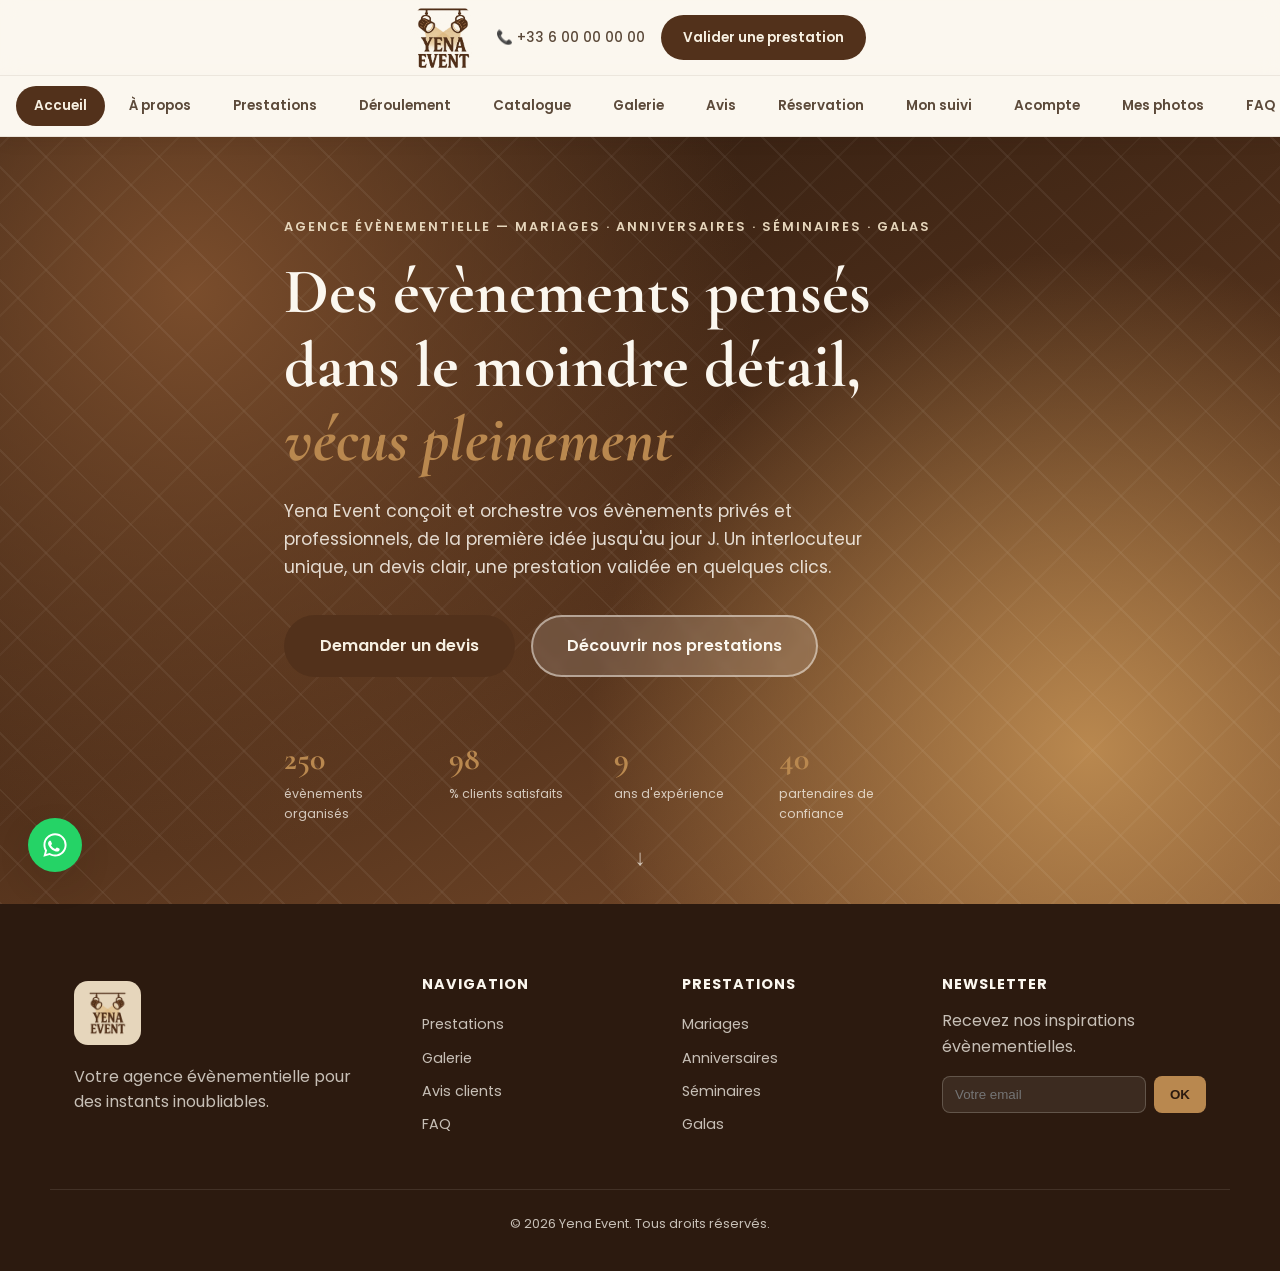
==== index.html @ 44b1258b "Met à jour le texte de présentation "À propos" avec le pitch Photobooth de Yena Remplace l'ancien te" ====
<!DOCTYPE html>
<html lang="fr">
<head>
<meta charset="UTF-8">
<meta name="viewport" content="width=device-width, initial-scale=1.0">
<title>Yena Event — Agence évènementielle</title>
<meta name="description" content="Yena Event, votre agence évènementielle pour mariages, anniversaires, baptêmes, séminaires et galas. Demandez votre devis et validez votre prestation en ligne.">
<link rel="preconnect" href="https://fonts.googleapis.com">
<link rel="preconnect" href="https://fonts.gstatic.com" crossorigin>
<link href="https://fonts.googleapis.com/css2?family=Cormorant+Garamond:wght@500;600;700&family=Poppins:wght@300;400;500;600;700&display=swap" rel="stylesheet">
<link rel="stylesheet" href="css/style.css">
<link rel="icon" type="image/png" href="assets/favicon.png">
<link rel="apple-touch-icon" href="assets/apple-touch-icon.png">
</head>
<body>

<div class="scroll-progress" id="scrollProgress" aria-hidden="true"></div>
<div id="toast" class="toast" role="status" aria-live="polite"></div>

<header class="site-header" id="siteHeader">
  <div class="container header-inner">
    <a href="#accueil" class="logo">
      <img src="assets/logo-block.png" alt="Yena Event" class="logo-block-img" width="357" height="400">
    </a>
    <div class="header-actions">
      <a href="tel:+33600000000" class="header-phone">📞 +33 6 00 00 00 00</a>
      <a href="#reservation" class="btn btn-primary">Valider une prestation</a>
    </div>
  </div>
</header>

<nav class="tab-bar" id="tabBar" role="tablist" aria-label="Sections du site">
  <button type="button" class="tab-btn active" data-tab="accueil" role="tab" aria-selected="true">Accueil</button>
  <button type="button" class="tab-btn" data-tab="apropos" role="tab" aria-selected="false">À propos</button>
  <button type="button" class="tab-btn" data-tab="prestations" role="tab" aria-selected="false">Prestations</button>
  <button type="button" class="tab-btn" data-tab="process" role="tab" aria-selected="false">Déroulement</button>
  <button type="button" class="tab-btn" data-tab="catalogue" role="tab" aria-selected="false">Catalogue</button>
  <button type="button" class="tab-btn" data-tab="galerie" role="tab" aria-selected="false">Galerie</button>
  <button type="button" class="tab-btn" data-tab="avis" role="tab" aria-selected="false">Avis</button>
  <button type="button" class="tab-btn" data-tab="reservation" role="tab" aria-selected="false">Réservation</button>
  <button type="button" class="tab-btn" data-tab="suivi" role="tab" aria-selected="false">Mon suivi</button>
  <button type="button" class="tab-btn" data-tab="acompte" role="tab" aria-selected="false">Acompte</button>
  <button type="button" class="tab-btn" data-tab="photos" role="tab" aria-selected="false">Mes photos</button>
  <button type="button" class="tab-btn" data-tab="faq" role="tab" aria-selected="false">FAQ</button>
  <button type="button" class="tab-btn" data-tab="contact" role="tab" aria-selected="false">Contact</button>
</nav>

<main>

  <!-- HERO -->
  <section id="accueil" class="hero tab-panel">
    <div class="hero-bg" aria-hidden="true"></div>
    <div class="container hero-inner">
      <p class="reveal eyebrow">Agence évènementielle — Mariages · Anniversaires · Séminaires · Galas</p>
      <h1 class="reveal">Des évènements pensés dans le moindre détail, <em>vécus pleinement</em></h1>
      <p class="reveal hero-sub">Yena Event conçoit et orchestre vos évènements privés et professionnels, de la première idée jusqu'au jour J. Un interlocuteur unique, un devis clair, une prestation validée en quelques clics.</p>
      <div class="reveal hero-cta">
        <a href="#reservation" class="btn btn-primary btn-lg">Demander un devis</a>
        <a href="#prestations" class="btn btn-ghost btn-lg">Découvrir nos prestations</a>
      </div>
      <div class="reveal hero-stats" id="heroStats">
        <div class="stat"><span class="stat-num" data-target="250">0</span><span class="stat-label">évènements organisés</span></div>
        <div class="stat"><span class="stat-num" data-target="98">0</span><span class="stat-label">% clients satisfaits</span></div>
        <div class="stat"><span class="stat-num" data-target="9">0</span><span class="stat-label">ans d'expérience</span></div>
        <div class="stat"><span class="stat-num" data-target="40">0</span><span class="stat-label">partenaires de confiance</span></div>
      </div>
    </div>
    <a href="#apropos" class="scroll-cue" aria-label="Défiler">↓</a>
  </section>

  <!-- APROPOS -->
  <section id="apropos" class="section tab-panel" hidden>
    <div class="container about-grid">
      <div class="about-visual reveal">
        <div class="about-frame">
          <div class="about-swatch"></div>
          <div class="about-badge">
            <strong>9 ans</strong>
            <span>au service de vos évènements</span>
          </div>
        </div>
      </div>
      <div class="about-content reveal">
        <p class="eyebrow">Qui sommes-nous</p>
        <h2>Donnez vie à vos plus beaux souvenirs !</h2>
        <p>Chez Yena Event, nous transformons chaque moment en souvenir inoubliable grâce à notre photobooth moderne, élégant et simple d'utilisation. Que ce soit pour un mariage, un anniversaire, une soirée d'entreprise ou tout autre événement, nous vous offrons une expérience unique qui ravira vos invités.</p>
        <p>Avec nos designs personnalisés, nos impressions de haute qualité et notre service clé en main (livraison, installation et désinstallation), vous profitez pleinement de votre événement sans vous soucier de rien. Immortalisez chaque sourire et créez une ambiance chaleureuse et festive avec Yena Event.</p>
        <p class="about-tagline">L'animation qui fait la différence !</p>
        <ul class="check-list">
          <li>Photobooth moderne, élégant et simple d'utilisation</li>
          <li>Designs personnalisés et impressions de haute qualité</li>
          <li>Service clé en main : livraison, installation et désinstallation</li>
          <li>Une ambiance chaleureuse et festive, sans rien à gérer</li>
        </ul>
        <a href="#contact" class="btn btn-outline">Nous contacter</a>
      </div>
    </div>
  </section>

  <!-- PRESTATIONS -->
  <section id="prestations" class="section section-alt tab-panel" hidden>
    <div class="container">
      <div class="section-head reveal">
        <p class="eyebrow">Nos prestations</p>
        <h2>Une expertise pour chaque occasion</h2>
        <p class="section-sub">Sélectionnez une prestation pour l'ajouter directement à votre demande de réservation.</p>
      </div>
      <div class="services-grid" id="servicesGrid">
        <!-- injected by JS -->
      </div>
    </div>
  </section>

  <!-- PROCESS -->
  <section id="process" class="section tab-panel" hidden>
    <div class="container">
      <div class="section-head reveal">
        <p class="eyebrow">Comment ça marche</p>
        <h2>De votre demande à votre évènement, en 4 étapes</h2>
      </div>
      <div class="process-grid">
        <div class="process-step reveal">
          <span class="process-num">01</span>
          <h3>Vous nous contactez</h3>
          <p>Remplissez le formulaire de réservation en ligne avec vos envies, votre date et votre budget.</p>
        </div>
        <div class="process-step reveal">
          <span class="process-num">02</span>
          <h3>Devis personnalisé</h3>
          <p>Notre équipe revient vers vous sous 48h avec une proposition détaillée et adaptée.</p>
        </div>
        <div class="process-step reveal">
          <span class="process-num">03</span>
          <h3>Vous validez la prestation</h3>
          <p>Confirmation en ligne, acompte et planning établis ensemble, en toute transparence.</p>
        </div>
        <div class="process-step reveal">
          <span class="process-num">04</span>
          <h3>Le jour J</h3>
          <p>Nous coordonnons chaque détail sur place pour que vous profitiez pleinement de l'instant.</p>
        </div>
      </div>
    </div>
  </section>

  <!-- CATALOGUE -->
  <!--
    ⚠️ CONTENU EXEMPLE : les formules et leurs inclusions ci-dessous sont
    des placeholders. Adaptez les titres et le contenu de chaque formule
    aux vraies prestations de Yena Event avant de considérer cette
    section comme définitive.
  -->
  <section id="catalogue" class="section section-alt tab-panel" hidden>
    <div class="container">
      <div class="section-head reveal">
        <p class="eyebrow">Catalogue</p>
        <h2>Nos formules, pour chaque envie</h2>
        <p class="section-sub">Chaque évènement étant unique, aucun prix n'est affiché ici : un devis personnalisé et sans engagement vous est toujours proposé selon vos besoins.</p>
      </div>
      <div class="pricing-grid">
        <div class="pricing-card reveal">
          <h3>Essentiel</h3>
          <p class="pricing-range">Formule compacte</p>
          <ul class="pricing-features">
            <li>Coordination le jour J</li>
            <li>Décoration de base</li>
            <li>Jusqu'à 50 invités</li>
          </ul>
          <a href="#reservation" class="btn btn-outline">Demander un devis</a>
        </div>
        <div class="pricing-card pricing-featured reveal">
          <span class="pricing-badge">Le plus demandé</span>
          <h3>Signature</h3>
          <p class="pricing-range">Formule complète</p>
          <ul class="pricing-features">
            <li>Organisation complète</li>
            <li>Décoration personnalisée</li>
            <li>Jusqu'à 120 invités</li>
            <li>Coordination le jour J</li>
          </ul>
          <a href="#reservation" class="btn btn-primary">Demander un devis</a>
        </div>
        <div class="pricing-card reveal">
          <h3>Prestige</h3>
          <p class="pricing-range">Formule sur-mesure</p>
          <ul class="pricing-features">
            <li>Organisation sur mesure</li>
            <li>Scénographie complète</li>
            <li>Invités illimités</li>
            <li>Équipe dédiée le jour J</li>
          </ul>
          <a href="#reservation" class="btn btn-outline">Demander un devis</a>
        </div>
      </div>
    </div>
  </section>

  <!-- GALERIE -->
  <section id="galerie" class="section tab-panel" hidden>
    <div class="container">
      <div class="section-head reveal">
        <p class="eyebrow">Inspirations</p>
        <h2>Un aperçu de nos réalisations</h2>
      </div>
      <div class="gallery-grid" id="galleryGrid"></div>
    </div>
  </section>

  <!-- AVIS -->
  <section id="avis" class="section tab-panel" hidden>
    <div class="container">
      <div class="section-head reveal">
        <p class="eyebrow">Témoignages</p>
        <h2>Ils ont fait confiance à Yena Event</h2>
      </div>
      <div class="testimonial-slider reveal">
        <div class="testimonial-track" id="testimonialTrack"></div>
        <div class="testimonial-dots" id="testimonialDots"></div>
      </div>
    </div>
  </section>

  <!-- RESERVATION -->
  <section id="reservation" class="section section-dark tab-panel" hidden>
    <div class="container">
      <div class="section-head reveal light">
        <p class="eyebrow">Réservation en ligne</p>
        <h2>Validez votre prestation en quelques étapes</h2>
        <p class="section-sub">Aucun engagement immédiat : vous recevez un devis avant toute validation définitive.</p>
      </div>

      <div class="booking-card reveal">
        <div class="booking-progress">
          <div class="progress-bar"><div class="progress-fill" id="progressFill"></div></div>
          <ol class="progress-steps" id="progressSteps">
            <li data-step="1" class="active">Prestation</li>
            <li data-step="2">Détails</li>
            <li data-step="3">Coordonnées</li>
            <li data-step="4">Récapitulatif</li>
          </ol>
        </div>

        <form id="bookingForm" novalidate>
          <div class="hp-field" aria-hidden="true">
            <label for="hpBooking">Ne pas remplir ce champ</label>
            <input type="text" id="hpBooking" tabindex="-1" autocomplete="off">
          </div>
          <!-- STEP 1 -->
          <fieldset class="form-step active" data-step="1">
            <legend>Quelle prestation souhaitez-vous ?</legend>
            <div class="option-grid" id="serviceOptions"></div>
            <p class="field-error" id="err-service"></p>
          </fieldset>

          <!-- STEP 2 -->
          <fieldset class="form-step" data-step="2">
            <legend>Détails de votre évènement</legend>
            <div class="form-grid">
              <div class="field">
                <label for="eventDate">Date souhaitée *</label>
                <input type="date" id="eventDate" name="eventDate" required>
                <p class="field-error" id="err-eventDate"></p>
                <p class="field-hint" id="availabilityHint" hidden></p>
              </div>
              <div class="field">
                <label for="guests">Nombre d'invités *</label>
                <input type="number" id="guests" name="guests" min="1" max="2000" placeholder="Ex : 80" required>
                <p class="field-error" id="err-guests"></p>
              </div>
              <div class="field">
                <label for="location">Lieu envisagé</label>
                <input type="text" id="location" name="location" placeholder="Ville, salle, ou à définir">
              </div>
              <div class="field">
                <label for="typePrestation">Type de prestation</label>
                <select id="typePrestation" name="typePrestation">
                  <option value="Photobooth" selected>Photobooth</option>
                </select>
              </div>
              <div class="field">
                <label for="budget">Budget estimé</label>
                <select id="budget" name="budget">
                  <option value="">Sélectionner…</option>
                  <option value="< 3 000 €">Moins de 3 000 €</option>
                  <option value="3 000 - 8 000 €">3 000 € - 8 000 €</option>
                  <option value="8 000 - 15 000 €">8 000 € - 15 000 €</option>
                  <option value="15 000 - 30 000 €">15 000 € - 30 000 €</option>
                  <option value="> 30 000 €">Plus de 30 000 €</option>
                </select>
              </div>
            </div>
          </fieldset>

          <!-- STEP 3 -->
          <fieldset class="form-step" data-step="3">
            <legend>Vos coordonnées</legend>
            <div class="form-grid">
              <div class="field">
                <label for="fullName">Nom complet *</label>
                <input type="text" id="fullName" name="fullName" placeholder="Prénom Nom" autocomplete="name" required>
                <p class="field-error" id="err-fullName"></p>
              </div>
              <div class="field">
                <label for="email">Email *</label>
                <input type="email" id="email" name="email" placeholder="vous@exemple.com" autocomplete="email" required>
                <p class="field-error" id="err-email"></p>
              </div>
              <div class="field">
                <label for="phone">Téléphone *</label>
                <input type="tel" id="phone" name="phone" placeholder="06 00 00 00 00" autocomplete="tel" required>
                <p class="field-error" id="err-phone"></p>
              </div>
              <div class="field">
                <label for="typeClient">Vous êtes</label>
                <select id="typeClient" name="typeClient">
                  <option value="">Sélectionner…</option>
                  <option value="Particulier">Un particulier</option>
                  <option value="Entreprise">Une entreprise</option>
                </select>
              </div>
              <div class="field">
                <label for="referralRef">Parrainé par (facultatif)</label>
                <input type="text" id="referralRef" name="referralRef" placeholder="Référence de réservation du parrain">
                <p class="field-hint field-hint-neutral">Vous et la personne qui vous a recommandé(e) bénéficierez chacun d'une réduction dès votre réservation confirmée.</p>
              </div>
              <div class="field field-full">
                <label for="message">Message (optionnel)</label>
                <textarea id="message" name="message" rows="3" placeholder="Précisez vos envies, thème, contraintes particulières…"></textarea>
              </div>
            </div>
          </fieldset>

          <!-- STEP 4 -->
          <fieldset class="form-step" data-step="4">
            <legend>Récapitulatif de votre demande</legend>
            <div class="summary-box" id="summaryBox"></div>
            <label class="consent">
              <input type="checkbox" id="consent" name="consent" required>
              J'accepte d'être recontacté(e) par Yena Event au sujet de ma demande. *
            </label>
            <p class="field-error" id="err-consent"></p>
          </fieldset>

          <div class="form-nav">
            <button type="button" class="btn btn-outline" id="prevBtn" disabled>← Précédent</button>
            <button type="button" class="btn btn-primary" id="nextBtn">Suivant →</button>
            <button type="submit" class="btn btn-primary btn-confirm" id="submitBtn" hidden>✓ Valider la prestation</button>
          </div>
        </form>

        <div class="booking-success" id="bookingSuccess" hidden>
          <div class="success-icon">✓</div>
          <h3>Votre demande a bien été envoyée !</h3>
          <p>Référence de votre demande : <strong id="refNumber"></strong> <button type="button" class="copy-btn" id="copyRefBtn" title="Copier la référence">📋</button></p>
          <p>Notre équipe revient vers vous sous 48h à l'adresse indiquée pour finaliser votre devis et confirmer la prestation. Conservez votre référence : elle vous permettra de retrouver vos photos après l'évènement.</p>
          <p class="email-note" id="emailNote" hidden>✉️ Un email de confirmation vient de vous être envoyé.</p>
          <p class="referral-note">🎁 Parrainez vos proches : donnez-leur votre référence, ils bénéficient d'une réduction en l'indiquant lors de leur réservation — et vous aussi dès que leur réservation est confirmée !</p>
          <div class="success-actions">
            <button type="button" class="btn btn-outline" id="addGoogleCalBtn">📅 Ajouter à Google Calendar</button>
            <button type="button" class="btn btn-outline" id="downloadIcsBtn">⬇️ Télécharger le .ics</button>
          </div>
          <div class="success-actions">
            <a href="#" id="mailtoRecap" class="btn btn-outline">Recevoir le récapitulatif par email</a>
            <button type="button" class="btn btn-primary" id="newRequestBtn">Faire une nouvelle demande</button>
          </div>
        </div>
      </div>
    </div>
  </section>

  <!-- MON SUIVI -->
  <section id="suivi" class="section tab-panel" hidden>
    <div class="container">
      <div class="section-head reveal">
        <p class="eyebrow">Après votre demande</p>
        <h2>Suivez votre réservation</h2>
        <p class="section-sub">Indiquez votre référence et votre email pour voir où en est votre dossier : statut, date, devis, acompte, et vos éventuelles réservations passées avec nous.</p>
      </div>
      <div class="photos-card reveal">
        <form id="suiviForm" class="photos-form" novalidate>
          <div class="field">
            <label for="suiviRef">Référence de réservation *</label>
            <input type="text" id="suiviRef" placeholder="Ex : YE-M8X2K1" required>
          </div>
          <div class="field">
            <label for="suiviEmail">Email utilisé pour la réservation *</label>
            <input type="email" id="suiviEmail" placeholder="vous@exemple.com" autocomplete="email" required>
          </div>
          <button type="submit" class="btn btn-primary" id="suiviSubmitBtn">Voir mon suivi</button>
        </form>
        <div class="photos-result" id="suiviResult" hidden></div>

        <div class="contour-block" id="contourBlock" hidden>
          <h4>🖼️ Exemple de contour souhaité</h4>
          <p class="section-sub">Pour votre photobooth, décrivez et/ou montrez-nous le style de contour (cadre autour de vos photos) que vous imaginez pour vos tirages.</p>
          <form id="contourForm" novalidate>
            <div class="field">
              <label for="contourDescription">Description (facultatif si vous ajoutez une image)</label>
              <textarea id="contourDescription" rows="3" placeholder="Ex : cadre doré avec nos prénoms et la date en bas…"></textarea>
            </div>
            <div class="field">
              <label for="contourImages">Images d'exemple (facultatif, 3 maximum, 5 Mo max chacune)</label>
              <input type="file" id="contourImages" accept="image/*" multiple>
            </div>
            <p class="field-error" id="err-contour"></p>
            <button type="submit" class="btn btn-outline" id="contourSubmitBtn">Envoyer à Yena Event</button>
          </form>
        </div>
      </div>
    </div>
  </section>

  <!-- ACOMPTE -->
  <section id="acompte" class="section tab-panel" hidden>
    <div class="container">
      <div class="section-head reveal">
        <p class="eyebrow">Paiement en ligne</p>
        <h2>Réglez votre acompte</h2>
        <p class="section-sub">Une fois votre devis validé et votre réservation confirmée, indiquez votre référence et votre email pour régler votre acompte par carte, en toute sécurité.</p>
      </div>
      <div class="photos-card reveal">
        <div class="hp-field" aria-hidden="true">
          <label for="hpDeposit">Ne pas remplir ce champ</label>
          <input type="text" id="hpDeposit" tabindex="-1" autocomplete="off">
        </div>
        <form id="depositForm" class="photos-form" novalidate>
          <div class="field">
            <label for="depositRef">Référence de réservation *</label>
            <input type="text" id="depositRef" placeholder="Ex : YE-M8X2K1" required>
          </div>
          <div class="field">
            <label for="depositEmail">Email utilisé pour la réservation *</label>
            <input type="email" id="depositEmail" placeholder="vous@exemple.com" autocomplete="email" required>
          </div>
          <button type="submit" class="btn btn-primary" id="depositSubmitBtn">Vérifier mon acompte</button>
        </form>
        <div class="photos-result" id="depositResult" hidden></div>
      </div>
    </div>
  </section>

  <!-- MES PHOTOS -->
  <section id="photos" class="section section-alt tab-panel" hidden>
    <div class="container">
      <div class="section-head reveal">
        <p class="eyebrow">Après votre évènement</p>
        <h2>Retrouvez vos photos en ligne</h2>
        <p class="section-sub">Chaque évènement dispose de son propre espace privé Google Drive. Indiquez votre référence de réservation et votre email pour y accéder.</p>
      </div>
      <div class="photos-card reveal">
        <form id="photosForm" class="photos-form" novalidate>
          <div class="field">
            <label for="photosRef">Référence de réservation *</label>
            <input type="text" id="photosRef" placeholder="Ex : YE-M8X2K1" required>
          </div>
          <div class="field">
            <label for="photosEmail">Email utilisé pour la réservation *</label>
            <input type="email" id="photosEmail" placeholder="vous@exemple.com" autocomplete="email" required>
          </div>
          <button type="submit" class="btn btn-primary" id="photosSubmitBtn">Voir mes photos</button>
        </form>
        <div class="photos-result" id="photosResult" hidden></div>
      </div>
    </div>
  </section>

  <!-- FAQ -->
  <section id="faq" class="section tab-panel" hidden>
    <div class="container faq-wrap">
      <div class="section-head reveal">
        <p class="eyebrow">Questions fréquentes</p>
        <h2>Tout ce qu'il faut savoir</h2>
      </div>
      <div class="accordion reveal" id="accordion"></div>
    </div>
  </section>

  <!-- CONTACT -->
  <section id="contact" class="section section-alt tab-panel" hidden>
    <div class="container contact-grid">
      <div class="contact-info reveal">
        <p class="eyebrow">Contact</p>
        <h2>Parlons de votre évènement</h2>
        <p class="section-sub">Une question avant de vous lancer ? Notre équipe est disponible du lundi au samedi.</p>
        <ul class="contact-list">
          <li>📍 Île-de-France</li>
          <li>📞 <a href="tel:+33600000000">+33 6 00 00 00 00</a></li>
          <li>✉️ <a href="mailto:contact@yena-event.fr">contact@yena-event.fr</a></li>
          <li>🕐 Lun–Sam, 9h–19h</li>
        </ul>
        <div class="social-row">
          <a href="#" aria-label="Instagram">Instagram</a>
          <a href="#" aria-label="Facebook">Facebook</a>
          <a href="#" aria-label="Pinterest">Pinterest</a>
        </div>
      </div>
      <form class="contact-form reveal" id="contactForm">
        <div class="hp-field" aria-hidden="true">
          <label for="hpContact">Ne pas remplir ce champ</label>
          <input type="text" id="hpContact" tabindex="-1" autocomplete="off">
        </div>
        <div class="field">
          <label for="cName">Nom *</label>
          <input type="text" id="cName" autocomplete="name" required>
        </div>
        <div class="field">
          <label for="cEmail">Email *</label>
          <input type="email" id="cEmail" autocomplete="email" required>
        </div>
        <div class="field">
          <label for="cMsg">Message *</label>
          <textarea id="cMsg" rows="4" required></textarea>
        </div>
        <button type="submit" class="btn btn-primary">Envoyer le message</button>
      </form>
    </div>
  </section>

</main>

<footer class="site-footer">
  <div class="container footer-grid">
    <div>
      <a href="#accueil" class="logo footer-logo">
        <img src="assets/logo-block.png" alt="Yena Event" class="logo-block-img" width="357" height="400">
      </a>
      <p>Votre agence évènementielle pour des instants inoubliables.</p>
    </div>
    <div>
      <h4>Navigation</h4>
      <a href="#prestations">Prestations</a>
      <a href="#galerie">Galerie</a>
      <a href="#avis">Avis clients</a>
      <a href="#faq">FAQ</a>
    </div>
    <div>
      <h4>Prestations</h4>
      <a href="#reservation">Mariages</a>
      <a href="#reservation">Anniversaires</a>
      <a href="#reservation">Séminaires</a>
      <a href="#reservation">Galas</a>
    </div>
    <div>
      <h4>Newsletter</h4>
      <p>Recevez nos inspirations évènementielles.</p>
      <form class="newsletter-form" id="newsletterForm">
        <div class="hp-field" aria-hidden="true">
          <label for="hpNewsletter">Ne pas remplir ce champ</label>
          <input type="text" id="hpNewsletter" tabindex="-1" autocomplete="off">
        </div>
        <input type="email" id="newsletterEmail" placeholder="Votre email" autocomplete="email" required>
        <button type="submit">OK</button>
      </form>
    </div>
  </div>
  <div class="container footer-bottom">
    <p>© <span id="year"></span> Yena Event. Tous droits réservés.</p>
  </div>
</footer>

<button id="backToTop" class="back-to-top" aria-label="Retour en haut">↑</button>

<!-- ⚠️ Numéro placeholder — à remplacer par le vrai numéro WhatsApp de Yena Event -->
<a href="https://wa.me/33600000000" target="_blank" rel="noopener" class="whatsapp-float" aria-label="Contacter Yena Event sur WhatsApp">
  <svg viewBox="0 0 24 24" width="28" height="28" fill="currentColor" aria-hidden="true"><path d="M12.04 2C6.58 2 2.13 6.45 2.13 11.91c0 1.75.46 3.45 1.32 4.95L2.05 22l5.25-1.38c1.44.79 3.06 1.2 4.72 1.2h.02c5.46 0 9.91-4.45 9.91-9.91 0-2.65-1.03-5.14-2.9-7.01A9.847 9.847 0 0 0 12.04 2zm0 1.67c2.2 0 4.26.86 5.82 2.42a8.183 8.183 0 0 1 2.41 5.82c0 4.54-3.7 8.24-8.25 8.24-1.48 0-2.93-.4-4.2-1.15l-.3-.18-3.12.82.83-3.04-.2-.31a8.18 8.18 0 0 1-1.26-4.38c0-4.55 3.7-8.24 8.27-8.24zm-4.5 4.73c-.16 0-.42.06-.64.31-.22.24-.85.83-.85 2.02 0 1.19.87 2.34.99 2.5.12.16 1.7 2.72 4.19 3.71 2.07.82 2.49.66 2.94.62.45-.04 1.45-.59 1.65-1.16.2-.57.2-1.06.14-1.16-.06-.1-.22-.16-.46-.28-.24-.12-1.45-.72-1.68-.8-.22-.08-.39-.12-.55.12-.16.24-.63.8-.78.96-.14.16-.28.18-.53.06-.24-.12-1.03-.38-1.96-1.21-.72-.65-1.21-1.44-1.35-1.68-.14-.24-.02-.37.1-.49.11-.11.24-.28.36-.42.12-.14.16-.24.24-.4.08-.16.04-.31-.02-.43-.06-.12-.55-1.36-.76-1.86-.2-.48-.4-.42-.55-.42h-.47z"/></svg>
</a>

<script src="js/config.js"></script>
<script src="js/script.js"></script>
</body>
</html>
---- css/style.css ----
/* ====== Design tokens ====== */
:root{
  --brown-950:#2c1a0f;
  --brown-900:#3a2213;
  --brown:#52311b;
  --brown-light:#7a4d2c;
  --gold:#b9884f;
  --beige:#e6d6bc;
  --beige-light:#f7f0e2;
  --cream:#fbf7ef;
  --white:#ffffff;
  --text:#2e1c10;
  --text-soft:#5c4a3a;
  --success:#3f7a4f;
  --error:#b03a2e;

  --font-display:"Cormorant Garamond", serif;
  --font-body:"Poppins", sans-serif;

  --radius-sm:8px;
  --radius-md:16px;
  --radius-lg:28px;
  --shadow-sm:0 4px 16px rgba(44,26,15,.08);
  --shadow-md:0 12px 32px rgba(44,26,15,.14);
  --shadow-lg:0 24px 60px rgba(44,26,15,.22);
  --container:1180px;
  --header-h:76px;
  --tabbar-h:58px;
}

*,*::before,*::after{box-sizing:border-box;}
[hidden]{display:none !important;}
html{scroll-behavior:smooth; scroll-padding-top: calc(var(--header-h) + var(--tabbar-h) + 12px);}
body{
  margin:0;
  font-family:var(--font-body);
  color:var(--text);
  background:var(--cream);
  line-height:1.6;
  -webkit-font-smoothing:antialiased;
}
img{max-width:100%; display:block;}
a{color:inherit; text-decoration:none;}
ul{list-style:none; margin:0; padding:0;}
h1,h2,h3,h4{font-family:var(--font-display); color:var(--brown-950); line-height:1.15; margin:0 0 .5em;}
h1{font-size:clamp(2.4rem,5vw,4rem); font-weight:700;}
h2{font-size:clamp(1.9rem,3.4vw,2.7rem); font-weight:700;}
h3{font-size:1.3rem; font-weight:600;}
p{margin:0 0 1em;}
em{font-style:italic; color:var(--gold);}
.container{max-width:var(--container); margin:0 auto; padding:0 24px;}

/* ====== Buttons ====== */
.btn{
  display:inline-flex; align-items:center; justify-content:center; gap:8px;
  padding:14px 28px; border-radius:100px; font-weight:600; font-size:.95rem;
  border:2px solid transparent; cursor:pointer; transition:.25s ease; white-space:nowrap;
}
.btn-primary{background:var(--brown); color:var(--beige-light);}
.btn-primary:hover{background:var(--brown-900); transform:translateY(-2px); box-shadow:var(--shadow-md);}
.btn-outline{background:transparent; border-color:var(--brown); color:var(--brown);}
.btn-outline:hover{background:var(--brown); color:var(--beige-light);}
.btn-ghost{background:rgba(251,247,239,.15); color:var(--cream); border-color:rgba(251,247,239,.5); backdrop-filter:blur(4px);}
.btn-ghost:hover{background:rgba(251,247,239,.95); color:var(--brown);}
.btn-lg{padding:16px 34px; font-size:1rem;}
.btn:disabled{opacity:.4; cursor:not-allowed; transform:none !important;}

/* ====== Header ====== */
.site-header{
  position:fixed; top:0; left:0; right:0; z-index:1000;
  height:var(--header-h);
  display:flex; align-items:center;
  background:rgba(251,247,239,.72);
  backdrop-filter:blur(10px);
  border-bottom:1px solid rgba(82,49,27,.08);
  transition:.3s ease;
}
.site-header.scrolled{box-shadow:var(--shadow-sm); background:rgba(251,247,239,.94);}
.header-inner{display:flex; align-items:center; justify-content:space-between; gap:24px;}
.logo{display:flex; align-items:center; flex-shrink:0;}
.logo-block-img{
  height:64px; width:auto; display:block; border-radius:14px; flex-shrink:0;
}
.header-actions{display:flex; align-items:center; gap:16px;}
.header-phone{display:none; font-size:.85rem; font-weight:500; color:var(--text-soft);}
.header-actions .btn{padding:10px 20px; font-size:.85rem;}

@media(min-width:961px){
  .header-phone{display:inline-block;}
}
@media(max-width:640px){
  .header-actions .btn-primary{padding:9px 16px; font-size:.78rem;}
}

/* ====== Barre d'onglets (navigation entre sections) ====== */
.tab-bar{
  position:sticky; top:var(--header-h); z-index:900;
  margin-top:var(--header-h);
  display:flex; gap:6px; overflow-x:auto; -webkit-overflow-scrolling:touch; scrollbar-width:none;
  background:var(--cream); border-bottom:1px solid rgba(82,49,27,.1);
  padding:10px 16px; box-shadow:var(--shadow-sm);
}
.tab-bar::-webkit-scrollbar{display:none;}
.tab-btn{
  flex:0 0 auto; white-space:nowrap; padding:10px 18px; border-radius:100px;
  font-family:var(--font-body); font-size:.85rem; font-weight:600; color:var(--text-soft);
  background:transparent; border:none; cursor:pointer; transition:.2s;
}
.tab-btn:hover{background:var(--beige-light); color:var(--brown);}
.tab-btn.active{background:var(--brown); color:var(--beige-light);}

/* ====== Hero ====== */
.hero{
  position:relative; min-height:calc(100vh - var(--header-h) - var(--tabbar-h)); display:flex; align-items:center;
  overflow:hidden;
  background:radial-gradient(circle at 15% 20%, var(--brown-light) 0%, transparent 45%),
             radial-gradient(circle at 85% 80%, var(--gold) 0%, transparent 40%),
             linear-gradient(160deg, var(--brown-950), var(--brown) 55%, var(--brown-light));
}
.hero-bg{
  position:absolute; inset:0; opacity:.15;
  background-image:
    repeating-linear-gradient(45deg, rgba(251,247,239,.4) 0 2px, transparent 2px 40px),
    repeating-linear-gradient(-45deg, rgba(251,247,239,.25) 0 2px, transparent 2px 40px);
}
.hero-inner{position:relative; z-index:1; color:var(--cream); max-width:760px; padding-block:80px;}
.hero .eyebrow{color:var(--beige); letter-spacing:2px; text-transform:uppercase; font-size:.8rem; font-weight:600; margin-bottom:18px;}
.hero h1{color:var(--cream); margin-bottom:22px;}
.hero-sub{color:rgba(251,247,239,.85); font-size:1.08rem; max-width:600px; margin-bottom:34px;}
.hero-cta{display:flex; gap:16px; flex-wrap:wrap; margin-bottom:56px;}
.hero-stats{display:grid; grid-template-columns:repeat(4,1fr); gap:20px; max-width:640px;}
.stat{display:flex; flex-direction:column;}
.stat-num{font-family:var(--font-display); font-size:2rem; font-weight:700; color:var(--gold);}
.stat-label{font-size:.78rem; color:rgba(251,247,239,.75);}
.scroll-cue{
  position:absolute; bottom:28px; left:50%; transform:translateX(-50%);
  color:var(--cream); font-size:1.4rem; opacity:.7; animation:bounce 2s infinite;
}
@keyframes bounce{0%,100%{transform:translate(-50%,0);}50%{transform:translate(-50%,8px);}}
@media(max-width:640px){.hero-stats{grid-template-columns:repeat(2,1fr);}}

/* ====== Sections ====== */
.section{padding:96px 0;}
.section-alt{background:var(--beige-light);}
.section-dark{background:linear-gradient(160deg, var(--brown-950), var(--brown)); color:var(--cream);}
.section-dark h2, .section-dark .eyebrow{color:var(--cream);}
.section-dark .section-sub{color:rgba(251,247,239,.75);}
.section-dark .btn-outline{border-color:rgba(251,247,239,.6); color:var(--cream);}
.section-dark .btn-outline:hover{background:var(--cream); color:var(--brown-950); border-color:var(--cream);}
.section-head{max-width:640px; margin:0 auto 56px; text-align:center;}
.section-head.light h2{color:var(--cream);}
.eyebrow{color:var(--gold); text-transform:uppercase; letter-spacing:2px; font-size:.78rem; font-weight:700; margin-bottom:10px;}
.section-sub{color:var(--text-soft); font-size:1.02rem;}

/* Reveal animation */
.reveal{opacity:0; transform:translateY(28px); transition:opacity .7s ease, transform .7s ease;}
.reveal.in-view{opacity:1; transform:translateY(0);}

/* ====== About ====== */
.about-grid{display:grid; grid-template-columns:.85fr 1.15fr; gap:64px; align-items:center;}
.about-frame{position:relative;}
.about-swatch{
  height:420px; border-radius:var(--radius-lg);
  background:linear-gradient(135deg, var(--beige), var(--brown-light) 60%, var(--brown));
  box-shadow:var(--shadow-lg);
}
.about-badge{
  position:absolute; bottom:-24px; left:-24px; background:var(--cream); padding:18px 24px;
  border-radius:var(--radius-md); box-shadow:var(--shadow-md); text-align:center;
}
.about-badge strong{display:block; font-family:var(--font-display); font-size:1.6rem; color:var(--brown);}
.about-badge span{font-size:.78rem; color:var(--text-soft);}
.about-tagline{font-family:var(--font-display); font-style:italic; font-size:1.15rem; color:var(--brown); margin:4px 0 0;}
.check-list{margin:20px 0 28px; display:flex; flex-direction:column; gap:10px;}
.check-list li{padding-left:28px; position:relative; color:var(--text-soft);}
.check-list li::before{content:"✓"; position:absolute; left:0; top:0; color:var(--gold); font-weight:700;}
@media(max-width:860px){.about-grid{grid-template-columns:1fr; gap:56px;} .about-swatch{height:300px;} .about-badge{left:0;}}

/* ====== Services ====== */
.services-grid{display:grid; grid-template-columns:repeat(3,1fr); gap:28px;}
.service-card{
  background:var(--white); border-radius:var(--radius-md); padding:32px 26px;
  box-shadow:var(--shadow-sm); transition:.3s ease; border:1px solid rgba(82,49,27,.06);
  display:flex; flex-direction:column;
}
.service-card:hover{transform:translateY(-6px); box-shadow:var(--shadow-md); border-color:var(--gold);}
.service-icon{
  width:56px; height:56px; border-radius:50%; background:var(--beige-light);
  display:flex; align-items:center; justify-content:center; font-size:1.6rem; margin-bottom:18px;
}
.service-card h3{margin-bottom:8px;}
.service-card p{color:var(--text-soft); font-size:.92rem; flex:1;}
.service-pick{
  margin-top:16px; align-self:flex-start; background:none; border:none; color:var(--brown);
  font-weight:600; font-size:.88rem; cursor:pointer; display:flex; align-items:center; gap:6px;
}
.service-pick:hover{color:var(--gold);}
@media(max-width:960px){.services-grid{grid-template-columns:repeat(2,1fr);}}
@media(max-width:640px){.services-grid{grid-template-columns:1fr;}}

/* ====== Process ====== */
.process-grid{display:grid; grid-template-columns:repeat(4,1fr); gap:28px;}
.process-step{
  padding:28px 22px; border-radius:var(--radius-md); background:var(--white);
  border:1px solid rgba(82,49,27,.08); position:relative;
}
.process-num{font-family:var(--font-display); font-size:2.4rem; font-weight:700; color:var(--beige);}
@media(max-width:860px){.process-grid{grid-template-columns:repeat(2,1fr);}}
@media(max-width:520px){.process-grid{grid-template-columns:1fr;}}

/* ====== Pricing ====== */
.pricing-grid{display:grid; grid-template-columns:repeat(3,1fr); gap:28px; align-items:stretch;}
.pricing-card{
  background:var(--white); border-radius:var(--radius-md); padding:36px 28px;
  box-shadow:var(--shadow-sm); border:1px solid rgba(82,49,27,.08);
  display:flex; flex-direction:column; text-align:center; position:relative;
}
.pricing-card h3{margin-bottom:10px;}
.pricing-range{font-family:var(--font-display); font-size:1.6rem; font-weight:700; color:var(--brown); margin-bottom:20px;}
.pricing-features{list-style:none; margin:0 0 28px; padding:0; text-align:left; display:flex; flex-direction:column; gap:10px; flex:1;}
.pricing-features li{padding-left:26px; position:relative; color:var(--text-soft); font-size:.92rem;}
.pricing-features li::before{content:"✓"; position:absolute; left:0; color:var(--gold); font-weight:700;}
.pricing-card .btn{align-self:center;}
.pricing-featured{border-color:var(--gold); box-shadow:var(--shadow-md); transform:translateY(-8px);}
.pricing-badge{
  position:absolute; top:-14px; left:50%; transform:translateX(-50%);
  background:var(--gold); color:var(--brown-950); font-size:.72rem; font-weight:700;
  padding:6px 16px; border-radius:100px; white-space:nowrap;
}
@media(max-width:860px){.pricing-grid{grid-template-columns:1fr; max-width:420px; margin:0 auto;} .pricing-featured{transform:none;}}

/* ====== Gallery ====== */
.gallery-grid{display:grid; grid-template-columns:repeat(4,1fr); grid-auto-rows:150px; gap:16px;}
.gallery-item{
  border-radius:var(--radius-sm); position:relative; overflow:hidden; cursor:pointer;
  display:flex; align-items:flex-end; padding:14px; color:var(--cream); font-size:.85rem; font-weight:600;
  transition:.3s;
}
.gallery-item::after{content:""; position:absolute; inset:0; background:linear-gradient(to top, rgba(44,26,15,.65), transparent 60%);}
.gallery-item span{position:relative; z-index:1;}
.gallery-item img{position:absolute; inset:0; width:100%; height:100%; object-fit:cover; z-index:0;}
.gallery-item:hover{transform:scale(1.02); box-shadow:var(--shadow-md);}
.gallery-item.tall{grid-row:span 2;}
@media(max-width:860px){.gallery-grid{grid-template-columns:repeat(2,1fr);}}
@media(max-width:520px){.gallery-grid{grid-template-columns:1fr; grid-auto-rows:180px;} .gallery-item.tall{grid-row:span 1;}}

/* ====== Testimonials ====== */
.testimonial-summary{text-align:center; margin:-12px auto 28px; max-width:760px; color:var(--text-soft); font-size:.95rem;}
.testimonial-summary strong{color:var(--brown); font-size:1.15rem; font-family:var(--font-display);}
.testimonial-summary a{color:var(--brown); font-weight:600; text-decoration:underline;}
.testimonial-slider{max-width:760px; margin:0 auto; overflow:hidden;}
.testimonial-track{display:flex; transition:transform .5s ease;}
.testimonial-card{
  flex:0 0 100%; background:var(--white); border-radius:var(--radius-lg); padding:44px;
  text-align:center; box-shadow:var(--shadow-sm);
}
.testimonial-card .stars{color:var(--gold); font-size:1.1rem; margin-bottom:16px;}
.testimonial-card p{font-family:var(--font-display); font-size:1.35rem; color:var(--brown-950); font-style:italic; margin-bottom:20px;}
.testimonial-card strong{display:block;}
.testimonial-card span{font-size:.82rem; color:var(--text-soft);}
.testimonial-dots{display:flex; justify-content:center; gap:10px; margin-top:24px;}
.testimonial-dots button{width:10px; height:10px; border-radius:50%; border:none; background:var(--beige); cursor:pointer; padding:0;}
.testimonial-dots button.active{background:var(--brown);}

/* ====== Booking ====== */
.booking-card{
  max-width:820px; margin:0 auto; background:rgba(251,247,239,.06); border:1px solid rgba(251,247,239,.16);
  border-radius:var(--radius-lg); padding:44px; backdrop-filter:blur(6px);
}
.booking-progress{margin-bottom:36px;}
.progress-bar{height:4px; background:rgba(251,247,239,.2); border-radius:4px; margin-bottom:18px;}
.progress-fill{height:100%; width:25%; background:var(--gold); border-radius:4px; transition:width .35s ease;}
.progress-steps{display:flex; justify-content:space-between; font-size:.78rem; color:rgba(251,247,239,.55); font-weight:600;}
.progress-steps li{position:relative;}
.progress-steps li.active{color:var(--gold);}
.progress-steps li.done{color:var(--cream);}

.form-step{display:none; border:none; padding:0; margin:0; animation:fadeIn .4s ease;}
.form-step.active{display:block;}
@keyframes fadeIn{from{opacity:0; transform:translateY(8px);} to{opacity:1; transform:translateY(0);}}
.form-step legend{font-family:var(--font-display); font-size:1.5rem; font-weight:700; color:var(--cream); margin-bottom:24px; padding:0;}

.option-grid{display:grid; grid-template-columns:repeat(2,1fr); gap:14px;}
.option-card{
  border:2px solid rgba(251,247,239,.2); border-radius:var(--radius-sm); padding:16px 18px;
  cursor:pointer; display:flex; align-items:center; gap:12px; transition:.2s; color:var(--cream);
}
.option-card:hover{border-color:var(--gold);}
.option-card.selected{border-color:var(--gold); background:rgba(185,136,79,.18);}
.option-card .oi{font-size:1.3rem;}
.option-card .ot{font-weight:600; font-size:.92rem;}

.form-grid{display:grid; grid-template-columns:1fr 1fr; gap:20px;}
.field{display:flex; flex-direction:column; gap:6px;}
/* Champ piège anti-bot : invisible et hors navigation clavier pour un humain,
   mais présent dans le HTML pour attraper les scripts qui remplissent tout. */
.hp-field{position:absolute; left:-9999px; top:-9999px; width:1px; height:1px; overflow:hidden;}
.field-full{grid-column:1/-1;}
.field label{font-size:.85rem; font-weight:600; color:var(--cream);}
.field input, .field select, .field textarea{
  padding:12px 14px; border-radius:var(--radius-sm); border:1px solid rgba(251,247,239,.25);
  background:rgba(251,247,239,.95); color:var(--text); font-family:var(--font-body); font-size:.92rem;
}
.field input:focus, .field select:focus, .field textarea:focus{outline:2px solid var(--gold);}
.field-error{color:#ffb4a3; font-size:.78rem; min-height:1em; margin:2px 0 0;}
.field-hint{font-size:.78rem; margin:2px 0 0; font-weight:600;}
.field-hint.taken{color:#ffb4a3;}
.field-hint.free{color:#8fd6a3;}
.field-hint-neutral{font-weight:400; opacity:.75;}
@media(max-width:640px){.form-grid,.option-grid{grid-template-columns:1fr;}}

.summary-box{background:rgba(251,247,239,.08); border-radius:var(--radius-sm); padding:20px 22px; margin-bottom:20px; font-size:.92rem;}
.summary-box dl{display:grid; grid-template-columns:auto 1fr; gap:8px 16px; margin:0;}
.summary-box dt{color:rgba(251,247,239,.6);}
.summary-box dd{margin:0; color:var(--cream); font-weight:500;}
.consent{display:flex; align-items:flex-start; gap:10px; font-size:.85rem; color:rgba(251,247,239,.85); cursor:pointer;}
.consent input{margin-top:3px;}

.form-nav{display:flex; justify-content:space-between; align-items:center; margin-top:32px; gap:12px;}
.btn-confirm{margin-left:auto;}

.booking-success{text-align:center; padding:20px 0;}
.success-icon{
  width:64px; height:64px; border-radius:50%; background:var(--gold); color:var(--brown-950);
  font-size:1.6rem; font-weight:700; display:flex; align-items:center; justify-content:center; margin:0 auto 20px;
}
.email-note{color:var(--gold); font-size:.88rem; font-weight:600; margin-bottom:8px;}
.referral-note{font-size:.85rem; opacity:.85; margin:10px 0;}
.booking-success h3{color:var(--cream);}
.booking-success p{color:rgba(251,247,239,.8);}
.booking-success strong{color:var(--gold);}
.success-actions{display:flex; gap:14px; justify-content:center; flex-wrap:wrap; margin-top:20px;}

/* ====== FAQ ====== */
.faq-wrap{max-width:820px;}
.accordion-item{border-bottom:1px solid rgba(82,49,27,.12);}
.accordion-btn{
  width:100%; text-align:left; background:none; border:none; padding:20px 4px; cursor:pointer;
  display:flex; justify-content:space-between; align-items:center; gap:16px;
  font-family:var(--font-display); font-size:1.15rem; font-weight:600; color:var(--brown-950);
}
.accordion-btn .plus{font-size:1.3rem; color:var(--gold); transition:.25s;}
.accordion-item.open .plus{transform:rotate(45deg);}
.accordion-panel{max-height:0; overflow:hidden; transition:max-height .3s ease;}
.accordion-panel p{color:var(--text-soft); padding:0 4px 20px;}

/* ====== Contact ====== */
.contact-grid{display:grid; grid-template-columns:1fr 1fr; gap:64px; align-items:start;}
.contact-list{display:flex; flex-direction:column; gap:14px; margin:24px 0; font-size:.95rem;}
.contact-list a:hover{color:var(--brown);}
.social-row{display:flex; gap:16px;}
.social-row a{font-size:.85rem; font-weight:600; color:var(--brown); border-bottom:1px solid var(--gold); padding-bottom:2px;}
.contact-form{background:var(--white); padding:36px; border-radius:var(--radius-md); box-shadow:var(--shadow-sm); display:flex; flex-direction:column; gap:18px;}
.contact-form .field label{color:var(--text);}
.contact-form input, .contact-form textarea{
  padding:12px 14px; border-radius:var(--radius-sm); border:1px solid rgba(82,49,27,.18); font-family:var(--font-body);
}
.contact-form input:focus, .contact-form textarea:focus{outline:2px solid var(--gold);}
@media(max-width:860px){.contact-grid{grid-template-columns:1fr;}}

/* ====== Footer ====== */
.site-footer{background:var(--brown-950); color:rgba(251,247,239,.75); padding:72px 0 0;}
.footer-grid{display:grid; grid-template-columns:1.4fr 1fr 1fr 1.2fr; gap:40px; padding-bottom:48px; border-bottom:1px solid rgba(251,247,239,.1);}
.footer-logo{margin-bottom:14px;}
.footer-logo .logo-block-img{
  background:var(--beige); padding:10px 14px; border-radius:14px;
}
.site-footer h4{color:var(--cream); font-family:var(--font-body); font-size:.9rem; text-transform:uppercase; letter-spacing:1px; margin-bottom:16px;}
.site-footer a{display:block; padding:5px 0; font-size:.9rem;}
.site-footer a:hover{color:var(--gold);}
.newsletter-form{display:flex; gap:8px; margin-top:8px;}
.newsletter-form input{flex:1; padding:10px 12px; border-radius:8px; border:1px solid rgba(251,247,239,.2); background:rgba(251,247,239,.08); color:var(--cream);}
.newsletter-form button{padding:10px 16px; border-radius:8px; background:var(--gold); color:var(--brown-950); border:none; font-weight:700; cursor:pointer;}
.footer-bottom{padding:24px; text-align:center; font-size:.8rem;}
@media(max-width:860px){.footer-grid{grid-template-columns:1fr 1fr; row-gap:32px;}}
@media(max-width:520px){.footer-grid{grid-template-columns:1fr;}}

/* ====== Scroll progress ====== */
.scroll-progress{
  position:fixed; top:0; left:0; height:3px; width:0%; z-index:1100;
  background:linear-gradient(90deg, var(--gold), var(--brown-light)); transition:width .1s linear;
}

/* ====== Focus visibility ====== */
a:focus-visible, button:focus-visible, input:focus-visible, select:focus-visible, textarea:focus-visible{
  outline:2px solid var(--gold); outline-offset:2px; border-radius:4px;
}

/* ====== Copy button ====== */
.copy-btn{
  background:none; border:1px solid rgba(251,247,239,.3); border-radius:6px; cursor:pointer;
  font-size:.85rem; padding:2px 8px; margin-left:6px; vertical-align:middle; transition:.2s;
}
.copy-btn:hover{border-color:var(--gold); background:rgba(185,136,79,.15);}
.copy-btn.copied{background:var(--gold); border-color:var(--gold);}

/* ====== Mes Photos ====== */
.photos-card{max-width:640px; margin:0 auto; background:var(--white); border-radius:var(--radius-lg); padding:40px; box-shadow:var(--shadow-sm);}
.photos-form{display:flex; flex-direction:column; gap:18px;}
.photos-form .field label{color:var(--text);}
.photos-form input{padding:12px 14px; border-radius:var(--radius-sm); border:1px solid rgba(82,49,27,.18); font-family:var(--font-body);}
.photos-form input:focus{outline:2px solid var(--gold);}
.photos-result{margin-top:24px; padding:22px; border-radius:var(--radius-sm); font-size:.92rem; line-height:1.5;}
.photos-result.state-ready{background:rgba(63,122,79,.1); border:1px solid rgba(63,122,79,.3); color:var(--success);}
.photos-result.state-pending{background:var(--beige-light); border:1px solid rgba(82,49,27,.15); color:var(--text-soft);}
.photos-result.state-error{background:rgba(176,58,46,.08); border:1px solid rgba(176,58,46,.3); color:var(--error);}
.photos-result h4{margin:0 0 8px; font-family:var(--font-body); font-weight:600; color:inherit;}
.booking-status-badge{font-size:.82rem; color:var(--text-soft); margin:0 0 14px; padding-bottom:14px; border-bottom:1px solid rgba(82,49,27,.12);}
.booking-status-badge strong{color:var(--brown);}
.photos-result .btn{margin-top:12px; margin-right:10px;}
.suivi-history-title{margin:18px 0 6px; font-weight:600; color:var(--brown); font-size:.85rem;}
.suivi-history-list{margin:0; padding-left:20px; font-size:.85rem; color:var(--text-soft);}
.suivi-history-list li{margin-bottom:4px;}
.contour-block{margin-top:28px; padding-top:24px; border-top:1px solid rgba(82,49,27,.12);}
.contour-block h4{margin:0 0 6px; font-family:var(--font-display); font-size:1.1rem;}
.contour-block textarea{width:100%; padding:12px 14px; border-radius:var(--radius-sm); border:1px solid rgba(82,49,27,.2); font-family:var(--font-body); font-size:.92rem; resize:vertical;}
.contour-block input[type="file"]{width:100%; font-size:.85rem;}
.spinner{
  display:inline-block; width:16px; height:16px; border:2px solid rgba(255,255,255,.4);
  border-top-color:#fff; border-radius:50%; animation:spin .7s linear infinite; margin-right:8px; vertical-align:-3px;
}
@keyframes spin{to{transform:rotate(360deg);}}

/* ====== Misc ====== */
.back-to-top{
  position:fixed; bottom:28px; right:28px; width:46px; height:46px; border-radius:50%;
  background:var(--brown); color:var(--cream); border:none; font-size:1.1rem; cursor:pointer;
  box-shadow:var(--shadow-md); opacity:0; pointer-events:none; transition:.3s;
}
.back-to-top.show{opacity:1; pointer-events:auto;}
.whatsapp-float{
  position:fixed; bottom:28px; left:28px; width:54px; height:54px; border-radius:50%;
  background:#25D366; color:#fff; display:flex; align-items:center; justify-content:center;
  box-shadow:var(--shadow-md); z-index:900; transition:.25s;
}
.whatsapp-float:hover{transform:scale(1.08); box-shadow:var(--shadow-lg);}
@media(max-width:640px){.whatsapp-float{width:48px; height:48px; bottom:20px; left:20px;}}
.toast{
  position:fixed; top:20px; left:50%; transform:translate(-50%,-150%); z-index:2000;
  background:var(--brown-950); color:var(--cream); padding:14px 24px; border-radius:100px;
  font-size:.9rem; box-shadow:var(--shadow-md); transition:.35s ease;
  opacity:0; visibility:hidden;
}
.toast.show{transform:translate(-50%,0); opacity:1; visibility:visible;}
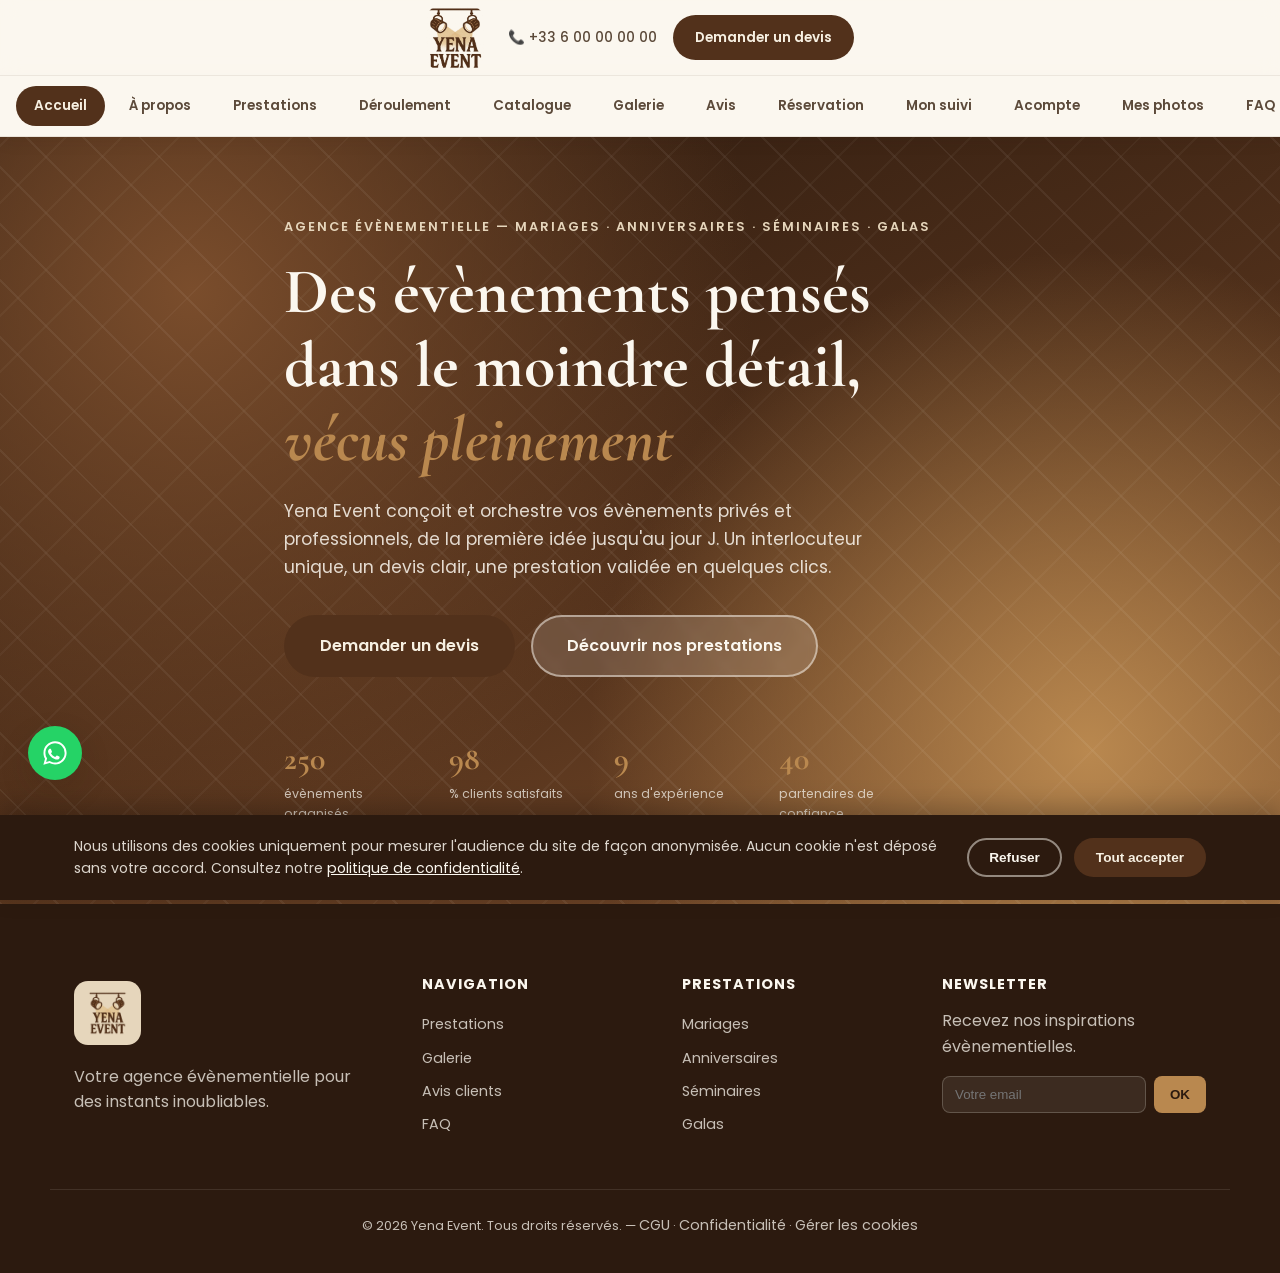
==== commit 715e7ca1: "Ajoute conformité RGPD/SEO: pages légales, cookies, 404, sitemap, OG - Pages CGU (cgu.html) et polit" ====
--- a/index.html
+++ b/index.html
@@ -5,10 +5,29 @@
 <meta name="viewport" content="width=device-width, initial-scale=1.0">
 <title>Yena Event — Agence évènementielle</title>
 <meta name="description" content="Yena Event, votre agence évènementielle pour mariages, anniversaires, baptêmes, séminaires et galas. Demandez votre devis et validez votre prestation en ligne.">
+<meta name="robots" content="index, follow">
+<link rel="canonical" href="https://omoi7.github.io/yena-Event/">
+<meta name="theme-color" content="#2c1a0f">
+
+<meta property="og:type" content="website">
+<meta property="og:site_name" content="Yena Event">
+<meta property="og:title" content="Yena Event — Agence évènementielle">
+<meta property="og:description" content="Mariages, anniversaires, baptêmes, séminaires, galas : demandez votre devis et validez votre prestation en ligne.">
+<meta property="og:image" content="https://omoi7.github.io/yena-Event/assets/og-image.png">
+<meta property="og:image:width" content="1200">
+<meta property="og:image:height" content="630">
+<meta property="og:url" content="https://omoi7.github.io/yena-Event/">
+<meta property="og:locale" content="fr_FR">
+<meta name="twitter:card" content="summary_large_image">
+<meta name="twitter:title" content="Yena Event — Agence évènementielle">
+<meta name="twitter:description" content="Mariages, anniversaires, baptêmes, séminaires, galas : demandez votre devis et validez votre prestation en ligne.">
+<meta name="twitter:image" content="https://omoi7.github.io/yena-Event/assets/og-image.png">
+
 <link rel="preconnect" href="https://fonts.googleapis.com">
 <link rel="preconnect" href="https://fonts.gstatic.com" crossorigin>
 <link href="https://fonts.googleapis.com/css2?family=Cormorant+Garamond:wght@500;600;700&family=Poppins:wght@300;400;500;600;700&display=swap" rel="stylesheet">
 <link rel="stylesheet" href="css/style.css">
+<link rel="icon" type="image/png" sizes="32x32" href="assets/favicon-32.png">
 <link rel="icon" type="image/png" href="assets/favicon.png">
 <link rel="apple-touch-icon" href="assets/apple-touch-icon.png">
 </head>
@@ -23,8 +42,8 @@
       <img src="assets/logo-block.png" alt="Yena Event" class="logo-block-img" width="357" height="400">
     </a>
     <div class="header-actions">
-      <a href="tel:+33600000000" class="header-phone">📞 +33 6 00 00 00 00</a>
-      <a href="#reservation" class="btn btn-primary">Valider une prestation</a>
+      <a href="tel:+33600000000" class="header-phone" id="headerPhoneLink">📞 +33 6 00 00 00 00</a>
+      <a href="#reservation" class="btn btn-primary">Demander un devis</a>
     </div>
   </div>
 </header>
@@ -49,7 +68,11 @@
 
   <!-- HERO -->
   <section id="accueil" class="hero tab-panel">
+    <div class="hero-carousel" id="heroCarousel" aria-hidden="true">
+      <div class="hero-carousel-track" id="heroCarouselTrack"></div>
+    </div>
     <div class="hero-bg" aria-hidden="true"></div>
+    <div class="hero-carousel-dots" id="heroCarouselDots"></div>
     <div class="container hero-inner">
       <p class="reveal eyebrow">Agence évènementielle — Mariages · Anniversaires · Séminaires · Galas</p>
       <h1 class="reveal">Des évènements pensés dans le moindre détail, <em>vécus pleinement</em></h1>
@@ -144,54 +167,14 @@
   </section>
 
   <!-- CATALOGUE -->
-  <!--
-    ⚠️ CONTENU EXEMPLE : les formules et leurs inclusions ci-dessous sont
-    des placeholders. Adaptez les titres et le contenu de chaque formule
-    aux vraies prestations de Yena Event avant de considérer cette
-    section comme définitive.
-  -->
   <section id="catalogue" class="section section-alt tab-panel" hidden>
     <div class="container">
       <div class="section-head reveal">
         <p class="eyebrow">Catalogue</p>
         <h2>Nos formules, pour chaque envie</h2>
-        <p class="section-sub">Chaque évènement étant unique, aucun prix n'est affiché ici : un devis personnalisé et sans engagement vous est toujours proposé selon vos besoins.</p>
-      </div>
-      <div class="pricing-grid">
-        <div class="pricing-card reveal">
-          <h3>Essentiel</h3>
-          <p class="pricing-range">Formule compacte</p>
-          <ul class="pricing-features">
-            <li>Coordination le jour J</li>
-            <li>Décoration de base</li>
-            <li>Jusqu'à 50 invités</li>
-          </ul>
-          <a href="#reservation" class="btn btn-outline">Demander un devis</a>
-        </div>
-        <div class="pricing-card pricing-featured reveal">
-          <span class="pricing-badge">Le plus demandé</span>
-          <h3>Signature</h3>
-          <p class="pricing-range">Formule complète</p>
-          <ul class="pricing-features">
-            <li>Organisation complète</li>
-            <li>Décoration personnalisée</li>
-            <li>Jusqu'à 120 invités</li>
-            <li>Coordination le jour J</li>
-          </ul>
-          <a href="#reservation" class="btn btn-primary">Demander un devis</a>
-        </div>
-        <div class="pricing-card reveal">
-          <h3>Prestige</h3>
-          <p class="pricing-range">Formule sur-mesure</p>
-          <ul class="pricing-features">
-            <li>Organisation sur mesure</li>
-            <li>Scénographie complète</li>
-            <li>Invités illimités</li>
-            <li>Équipe dédiée le jour J</li>
-          </ul>
-          <a href="#reservation" class="btn btn-outline">Demander un devis</a>
-        </div>
-      </div>
+        <p class="section-sub">Chaque évènement étant unique, aucun prix n'est affiché ici : un devis personnalisé et sans engagement vous est toujours proposé selon vos besoins. Cliquez sur une formule pour découvrir ses options.</p>
+      </div>
+      <div class="pricing-grid" id="catalogueGrid"></div>
     </div>
   </section>
 
@@ -272,10 +255,12 @@
                 <input type="text" id="location" name="location" placeholder="Ville, salle, ou à définir">
               </div>
               <div class="field">
-                <label for="typePrestation">Type de prestation</label>
-                <select id="typePrestation" name="typePrestation">
-                  <option value="Photobooth" selected>Photobooth</option>
-                </select>
+                <label for="produitSelect">Produit</label>
+                <select id="produitSelect" name="produit"></select>
+              </div>
+              <div class="field" id="produitOptionField" hidden>
+                <label for="produitOptionSelect">Option</label>
+                <select id="produitOptionSelect" name="produitOption"></select>
               </div>
               <div class="field">
                 <label for="budget">Budget estimé</label>
@@ -483,16 +468,12 @@
         <h2>Parlons de votre évènement</h2>
         <p class="section-sub">Une question avant de vous lancer ? Notre équipe est disponible du lundi au samedi.</p>
         <ul class="contact-list">
-          <li>📍 Île-de-France</li>
-          <li>📞 <a href="tel:+33600000000">+33 6 00 00 00 00</a></li>
-          <li>✉️ <a href="mailto:contact@yena-event.fr">contact@yena-event.fr</a></li>
-          <li>🕐 Lun–Sam, 9h–19h</li>
+          <li>📍 <span id="contactZoneText">Île-de-France</span></li>
+          <li>📞 <a href="tel:+33600000000" id="contactPhoneLink">+33 6 00 00 00 00</a></li>
+          <li>✉️ <a href="mailto:contact@yena-event.fr" id="contactEmailLink">contact@yena-event.fr</a></li>
+          <li>🕐 <span id="contactHoursText">Lun–Sam, 9h–19h</span></li>
         </ul>
-        <div class="social-row">
-          <a href="#" aria-label="Instagram">Instagram</a>
-          <a href="#" aria-label="Facebook">Facebook</a>
-          <a href="#" aria-label="Pinterest">Pinterest</a>
-        </div>
+        <div class="social-row" id="socialRow"></div>
       </div>
       <form class="contact-form reveal" id="contactForm">
         <div class="hp-field" aria-hidden="true">
@@ -554,18 +535,23 @@
     </div>
   </div>
   <div class="container footer-bottom">
-    <p>© <span id="year"></span> Yena Event. Tous droits réservés.</p>
+    <p>
+      © <span id="year"></span> Yena Event. Tous droits réservés. —
+      <a href="cgu.html" style="display:inline;">CGU</a> ·
+      <a href="confidentialite.html" style="display:inline;">Confidentialité</a> ·
+      <a href="#" id="manageCookiesLink" style="display:inline;">Gérer les cookies</a>
+    </p>
   </div>
 </footer>
 
 <button id="backToTop" class="back-to-top" aria-label="Retour en haut">↑</button>
 
-<!-- ⚠️ Numéro placeholder — à remplacer par le vrai numéro WhatsApp de Yena Event -->
-<a href="https://wa.me/33600000000" target="_blank" rel="noopener" class="whatsapp-float" aria-label="Contacter Yena Event sur WhatsApp">
+<a href="https://wa.me/33600000000" target="_blank" rel="noopener" class="whatsapp-float" id="whatsappFloatLink" aria-label="Contacter Yena Event sur WhatsApp">
   <svg viewBox="0 0 24 24" width="28" height="28" fill="currentColor" aria-hidden="true"><path d="M12.04 2C6.58 2 2.13 6.45 2.13 11.91c0 1.75.46 3.45 1.32 4.95L2.05 22l5.25-1.38c1.44.79 3.06 1.2 4.72 1.2h.02c5.46 0 9.91-4.45 9.91-9.91 0-2.65-1.03-5.14-2.9-7.01A9.847 9.847 0 0 0 12.04 2zm0 1.67c2.2 0 4.26.86 5.82 2.42a8.183 8.183 0 0 1 2.41 5.82c0 4.54-3.7 8.24-8.25 8.24-1.48 0-2.93-.4-4.2-1.15l-.3-.18-3.12.82.83-3.04-.2-.31a8.18 8.18 0 0 1-1.26-4.38c0-4.55 3.7-8.24 8.27-8.24zm-4.5 4.73c-.16 0-.42.06-.64.31-.22.24-.85.83-.85 2.02 0 1.19.87 2.34.99 2.5.12.16 1.7 2.72 4.19 3.71 2.07.82 2.49.66 2.94.62.45-.04 1.45-.59 1.65-1.16.2-.57.2-1.06.14-1.16-.06-.1-.22-.16-.46-.28-.24-.12-1.45-.72-1.68-.8-.22-.08-.39-.12-.55.12-.16.24-.63.8-.78.96-.14.16-.28.18-.53.06-.24-.12-1.03-.38-1.96-1.21-.72-.65-1.21-1.44-1.35-1.68-.14-.24-.02-.37.1-.49.11-.11.24-.28.36-.42.12-.14.16-.24.24-.4.08-.16.04-.31-.02-.43-.06-.12-.55-1.36-.76-1.86-.2-.48-.4-.42-.55-.42h-.47z"/></svg>
 </a>
 
 <script src="js/config.js"></script>
+<script src="js/cookie-consent.js"></script>
 <script src="js/script.js"></script>
 </body>
 </html>
--- a/css/style.css
+++ b/css/style.css
@@ -118,11 +118,27 @@
              linear-gradient(160deg, var(--brown-950), var(--brown) 55%, var(--brown-light));
 }
 .hero-bg{
-  position:absolute; inset:0; opacity:.15;
+  position:absolute; inset:0; opacity:.15; pointer-events:none;
   background-image:
     repeating-linear-gradient(45deg, rgba(251,247,239,.4) 0 2px, transparent 2px 40px),
     repeating-linear-gradient(-45deg, rgba(251,247,239,.25) 0 2px, transparent 2px 40px);
 }
+/* Carrousel photo/vidéo optionnel, géré depuis l'admin : reste invisible
+   (aucun espace pris) tant qu'aucun média n'est configuré ; le dégradé et le
+   motif existants deviennent un voile translucide par-dessus le média une
+   fois activés (classe .has-hero-media), pour garder le texte lisible. */
+.hero-carousel{position:absolute; inset:0; z-index:0; overflow:hidden; pointer-events:none;}
+.hero-carousel-track{display:flex; width:100%; height:100%; transition:transform .7s ease;}
+.hero-slide{flex:0 0 100%; width:100%; height:100%; position:relative;}
+.hero-slide img, .hero-slide video, .hero-slide iframe{width:100%; height:100%; object-fit:cover; display:block; border:0;}
+.hero-carousel-dots{
+  position:absolute; bottom:96px; left:50%; transform:translateX(-50%);
+  display:flex; gap:8px; z-index:2; pointer-events:auto;
+}
+.hero-carousel-dots button{width:8px; height:8px; border-radius:50%; border:none; background:rgba(251,247,239,.4); cursor:pointer; padding:0;}
+.hero-carousel-dots button.active{background:var(--gold);}
+.hero.has-hero-media{background:linear-gradient(180deg, rgba(20,10,5,.55), rgba(20,10,5,.78));}
+.hero.has-hero-media .hero-bg{opacity:.08;}
 .hero-inner{position:relative; z-index:1; color:var(--cream); max-width:760px; padding-block:80px;}
 .hero .eyebrow{color:var(--beige); letter-spacing:2px; text-transform:uppercase; font-size:.8rem; font-weight:600; margin-bottom:18px;}
 .hero h1{color:var(--cream); margin-bottom:22px;}
@@ -228,6 +244,13 @@
   padding:6px 16px; border-radius:100px; white-space:nowrap;
 }
 @media(max-width:860px){.pricing-grid{grid-template-columns:1fr; max-width:420px; margin:0 auto;} .pricing-featured{transform:none;}}
+.pricing-grid.single-item{grid-template-columns:minmax(280px,380px); justify-content:center; max-width:none;}
+.catalogue-img{width:100%; aspect-ratio:4/3; object-fit:cover; border-radius:var(--radius-sm); margin-bottom:18px;}
+.catalogue-desc{font-family:var(--font-body); font-size:.95rem; font-weight:400; color:var(--text-soft); text-align:left; margin-bottom:18px;}
+.catalogue-toggle{margin-bottom:16px;}
+.catalogue-options{margin-bottom:20px !important;}
+.catalogue-options li{display:flex; align-items:center; justify-content:space-between; gap:10px;}
+.catalogue-options .option-pick{flex-shrink:0;}
 
 /* ====== Gallery ====== */
 .gallery-grid{display:grid; grid-template-columns:repeat(4,1fr); grid-auto-rows:150px; gap:16px;}
@@ -270,10 +293,19 @@
 .booking-progress{margin-bottom:36px;}
 .progress-bar{height:4px; background:rgba(251,247,239,.2); border-radius:4px; margin-bottom:18px;}
 .progress-fill{height:100%; width:25%; background:var(--gold); border-radius:4px; transition:width .35s ease;}
-.progress-steps{display:flex; justify-content:space-between; font-size:.78rem; color:rgba(251,247,239,.55); font-weight:600;}
-.progress-steps li{position:relative;}
+.progress-steps{display:flex; justify-content:space-between; list-style:none; margin:0; padding:0; font-size:.78rem; color:rgba(251,247,239,.55); font-weight:600;}
+.progress-steps li{position:relative; flex:1; text-align:center;}
+.progress-steps li:first-child{text-align:left;}
+.progress-steps li:last-child{text-align:right;}
 .progress-steps li.active{color:var(--gold);}
 .progress-steps li.done{color:var(--cream);}
+@media(max-width:640px){
+  .booking-card{padding:28px 20px;}
+  .progress-steps{font-size:.62rem; letter-spacing:.01em;}
+}
+@media(max-width:400px){
+  .progress-steps{font-size:.56rem;}
+}
 
 .form-step{display:none; border:none; padding:0; margin:0; animation:fadeIn .4s ease;}
 .form-step.active{display:block;}
@@ -442,3 +474,69 @@
   opacity:0; visibility:hidden;
 }
 .toast.show{transform:translate(-50%,0); opacity:1; visibility:visible;}
+
+/* ====== Cookie banner ====== */
+.cookie-banner{
+  position:fixed; left:0; right:0; bottom:0; z-index:3000;
+  background:var(--brown-950); color:var(--cream);
+  box-shadow:0 -8px 24px rgba(0,0,0,.25);
+  animation:cookieSlideUp .35s ease;
+}
+@keyframes cookieSlideUp{from{transform:translateY(100%);} to{transform:translateY(0);}}
+.cookie-banner-inner{
+  max-width:var(--container); margin:0 auto; padding:20px 24px;
+  display:flex; align-items:center; gap:24px; flex-wrap:wrap;
+}
+.cookie-banner-inner p{margin:0; font-size:.88rem; color:rgba(251,247,239,.85); flex:1 1 320px;}
+.cookie-banner-inner a{text-decoration:underline; color:var(--cream);}
+.cookie-banner-actions{display:flex; gap:12px; flex-shrink:0;}
+.cookie-banner-actions .btn{padding:10px 20px; font-size:.85rem;}
+.cookie-banner-actions .btn-outline{border-color:rgba(251,247,239,.5); color:var(--cream);}
+.cookie-banner-actions .btn-outline:hover{background:rgba(251,247,239,.15); color:var(--cream);}
+@media(max-width:640px){
+  .cookie-banner-inner{padding:16px 20px;}
+  .cookie-banner-actions{width:100%;}
+  .cookie-banner-actions .btn{flex:1;}
+}
+body.has-cookie-banner .whatsapp-float,
+body.has-cookie-banner .back-to-top{bottom:120px;}
+@media(max-width:640px){
+  body.has-cookie-banner .whatsapp-float,
+  body.has-cookie-banner .back-to-top{bottom:150px;}
+}
+
+/* ====== Pages légales / erreur ====== */
+.legal-header{
+  height:var(--header-h); display:flex; align-items:center;
+  background:rgba(251,247,239,.94); border-bottom:1px solid rgba(82,49,27,.08);
+  position:sticky; top:0; z-index:100;
+}
+.legal-header .container{display:flex; align-items:center; justify-content:space-between; gap:16px;}
+.legal-back{font-size:.85rem; font-weight:600; color:var(--brown); padding:10px 18px; border-radius:100px; border:2px solid var(--brown);}
+.legal-back:hover{background:var(--brown); color:var(--beige-light);}
+.legal-main{padding:64px 0 100px; background:var(--cream); min-height:60vh;}
+.legal-content{max-width:780px; margin:0 auto;}
+.legal-content .eyebrow{display:block; text-align:left;}
+.legal-content h1{margin-bottom:.3em;}
+.legal-content .legal-updated{color:var(--text-soft); font-size:.85rem; margin-bottom:40px;}
+.legal-content h2{font-size:1.5rem; margin-top:2.2em;}
+.legal-content h3{font-size:1.1rem; margin-top:1.6em; color:var(--brown);}
+.legal-content p, .legal-content li{color:var(--text-soft); font-size:.98rem;}
+.legal-content ul{list-style:disc; padding-left:1.4em; margin-bottom:1em;}
+.legal-content li{margin-bottom:.4em;}
+.legal-content a{color:var(--brown); text-decoration:underline;}
+.legal-content table{width:100%; border-collapse:collapse; margin:1.2em 0; font-size:.9rem;}
+.legal-content th, .legal-content td{text-align:left; padding:10px 12px; border:1px solid rgba(82,49,27,.15); vertical-align:top;}
+.legal-content th{background:var(--beige-light); font-family:var(--font-body); font-weight:600;}
+
+.error-404{
+  min-height:100vh; display:flex; align-items:center; justify-content:center; text-align:center;
+  background:var(--brown-950); color:var(--cream); padding:40px 24px;
+}
+.error-404 .error-code{font-family:var(--font-display); font-size:clamp(5rem,16vw,9rem); font-weight:700; color:var(--gold); line-height:1; margin-bottom:8px;}
+.error-404 h1{color:var(--cream); font-size:clamp(1.5rem,3vw,2.2rem);}
+.error-404 p{color:rgba(251,247,239,.75); max-width:460px; margin:0 auto 32px;}
+.error-404 .logo-block-img{
+  margin:0 auto 32px; height:88px; width:auto; padding:14px; border-radius:var(--radius-md);
+  background:var(--cream);
+}
